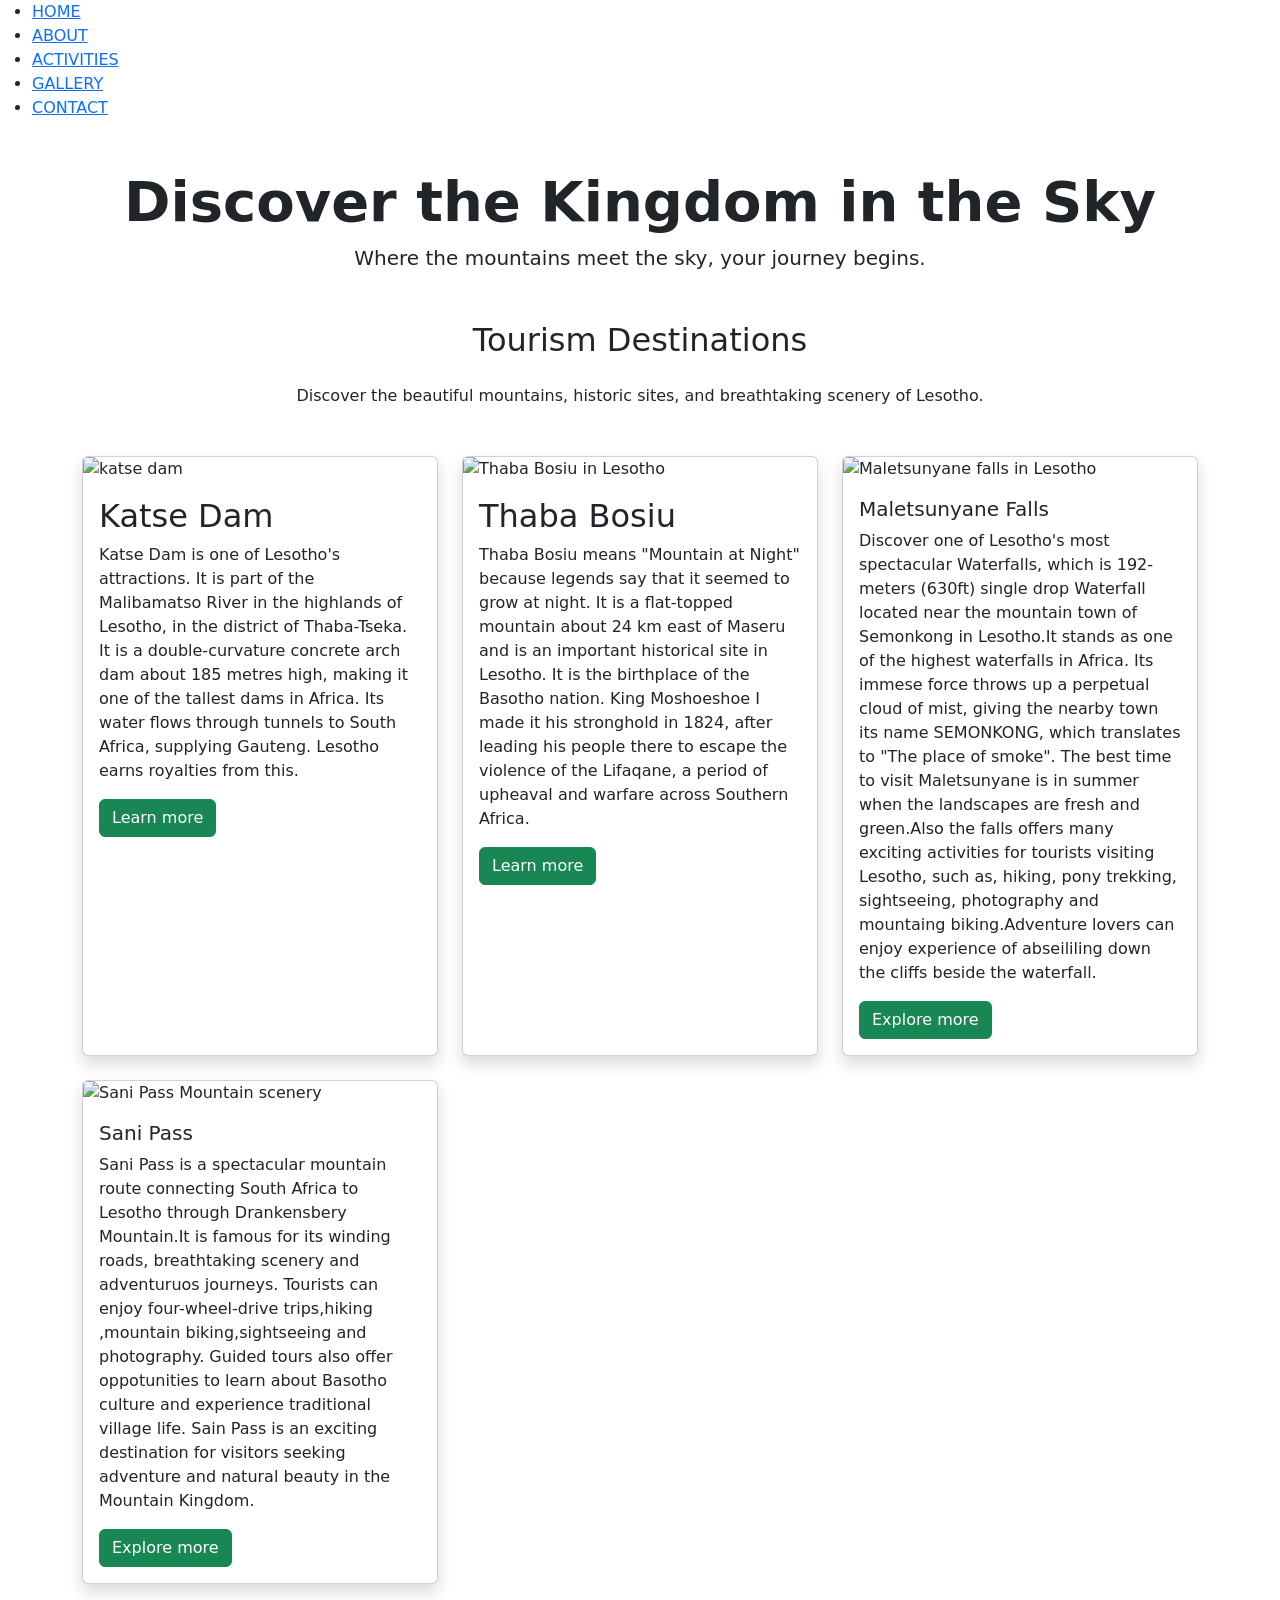
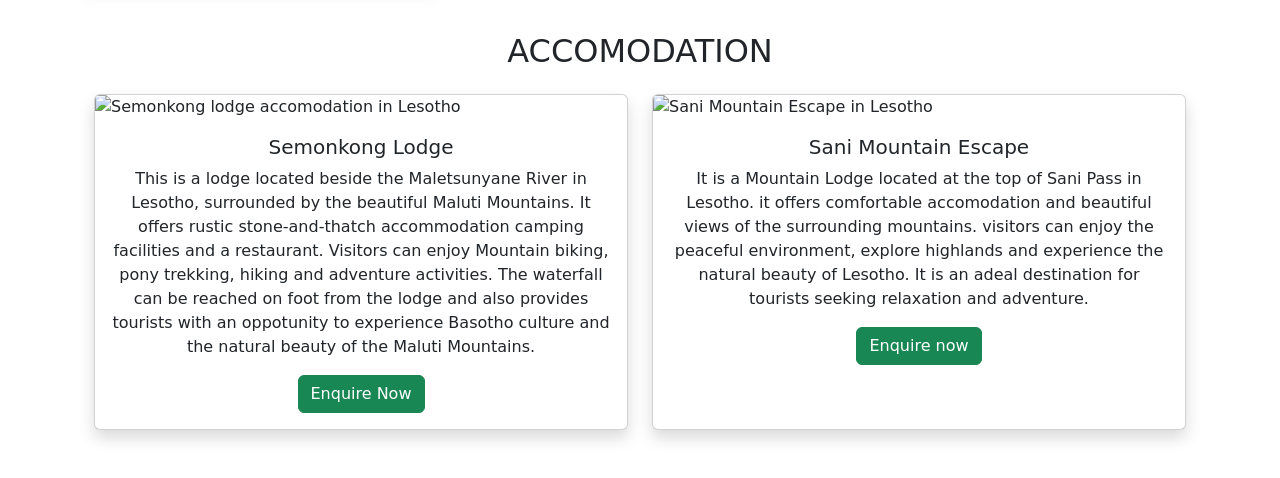
==== index.html @ 216dd3e4 "Add files via upload" ====
<!DOCTYPE html>
<html lang="en">
<head>
    
    
    <title>Lesotho Tourism</title>

    
    <link href="https://cdn.jsdelivr.net/npm/bootstrap@5.3.3/dist/css/bootstrap.min.css" rel="stylesheet">

    
    <link rel="stylesheet" href="CSS/Style.css">
</head>
<body onload="showWelcome()">


    <header>
        <nav>
            <ul>
                <li><a href="index.html">HOME</a></li>
                <li><a href="about.html">ABOUT</a></li>
                <li><a href="activities.html">ACTIVITIES</a></li>
                <li><a href="gallery.html">GALLERY</a></li>
                <li><a href="contact.html">CONTACT</a></li>
            </ul>
        </nav>

        <div class="container text-center my-5">
            <h1 class="display-4 fw-bold">
                Discover the Kingdom in the Sky
            </h1>
            <p class="lead">
                Where the mountains meet the sky, your journey begins.
            </p>
        </div>
    </header>

    <main>
        <h2 class="text-center mb-4">Tourism Destinations</h2>
                <p class="text-center mb-4">Discover the beautiful mountains, historic sites, and breathtaking scenery of Lesotho.</p>
                
        <div class="container my-5">
            <div class="row g-4">

                
                <div class="col-12 col-md-6 col-lg-4">
                    <div class="card shadow h-100">
                        <img src="phothos/Katse_Dam (1).jpg" class="card-img-top img-fluid" alt="katse dam">

                        <div class="card-body">
                            <h2 class="card-title">Katse Dam</h2>

                            <p class="card-text">
                                Katse Dam is one of Lesotho's attractions.
                                It is part of the Malibamatso River in the
                                highlands of Lesotho, in the district of
                                Thaba-Tseka. It is a double-curvature concrete
                                arch dam about 185 metres high, making it one
                                of the tallest dams in Africa. Its water flows
                                through tunnels to South Africa, supplying
                                Gauteng. Lesotho earns royalties from this.
                            </p>

                            <a href="About.html" class="btn btn-success">
                                Learn more
                            </a>
                        </div>
                    </div>
                </div>
                
                
                <div class="col-12 col-md-6 col-lg-4">
                    <div class="card shadow h-100">
                        <img
                            src="phothos/Thaba Bosiu.jpg.jpg" class="card-img-top img-fluid" alt="Thaba Bosiu in Lesotho">
                        <div class="card-body">
                            <h2 class="card-title">Thaba Bosiu</h2>

                            <p class="card-text">
                                Thaba Bosiu means "Mountain at Night" because
                                legends say that it seemed to grow at night.
                                It is a flat-topped mountain about 24 km east
                                of Maseru and is an important historical site
                                in Lesotho. It is the birthplace of the
                                Basotho nation. King Moshoeshoe I made it
                                his stronghold in 1824, after leading his
                                people there to escape the violence of the
                                Lifaqane, a period of upheaval and warfare
                                across Southern Africa.
                            </p>

                            <a href="About.html" class="btn btn-success">
                                Learn more
                            </a>
                        </div>
                    </div>
                </div>
                <div class="col-12 col-md-6 col-lg-4">
                    <div class="card shadow h-100">
                        <img src="phothos/Maletssunyane 2.jpg" class="card-img-top" alt="Maletsunyane falls in Lesotho">
                        <div class="card-body">
                            <h5 class="card-title">Maletsunyane Falls</h5>
                            <p class="card-text">Discover one of Lesotho's most spectacular Waterfalls, which is 192-meters (630ft)
                                single drop Waterfall located near the mountain town of Semonkong in Lesotho.It stands as one of the highest 
                                waterfalls in Africa. Its immese force throws up a perpetual cloud of mist, giving the nearby town its name
                                SEMONKONG, which translates to "The place of smoke". The best time to visit Maletsunyane is in summer when
                                the landscapes are fresh and green.Also the falls offers many exciting activities for tourists visiting Lesotho,
                                such as, hiking, pony trekking, sightseeing, photography and mountaing biking.Adventure lovers can enjoy experience
                                of abseililing down the cliffs beside the waterfall.
                            </p>
                            <a href="Activities.html" class="btn btn-success">Explore more</a>
                        </div>
                    </div>
                </div>

                <div class="col-12 col-md-6 col-lg-4">
                    <div class="card shadow h-100">
                        <img src="phothos/Sain Pass.jpg" class="card-img-top" alt="Sani Pass Mountain scenery">
                        <div class="card-body">
                            <h5 class="card-title">Sani Pass</h5>
                            <p class="card-text">Sani Pass is a spectacular mountain route connecting South Africa to Lesotho through Drankensbery
                                Mountain.It is famous for its winding roads, breathtaking scenery and adventuruos journeys. Tourists can enjoy 
                                four-wheel-drive trips,hiking ,mountain biking,sightseeing and photography. Guided tours also offer oppotunities to learn 
                                about Basotho culture and experience traditional village life. Sain Pass is an exciting destination for visitors seeking 
                                adventure and natural beauty in the Mountain Kingdom.
                            </p>
                            <a href="Activities.html" class="btn btn-success">Explore more</a>
                        </div>
                    </div>
                </div>
                

            </div>

            <section class="container my-5">
                <h2 class="text-center mb-4">ACCOMODATION</h2>
                <div class="row justify-content-center">
                    <div class="col-12 col-md-8 col-lg-6">
                        <div class="card shadow h-100">
                            <img src="phothos/Semonkong lodge.jpg" class="card-img-top" alt="Semonkong lodge accomodation in Lesotho">
                            <div class="card-body text-center">
                                <h5 class="card-title">Semonkong Lodge</h5>
                                <p class="card-text">This is a lodge located beside the Maletsunyane River in Lesotho, surrounded by the beautiful Maluti Mountains.
                                    It offers rustic stone-and-thatch accommodation camping facilities and a restaurant. Visitors can enjoy Mountain biking,
                                    pony trekking, hiking and adventure activities. The waterfall can be reached on foot from the lodge and also provides tourists with
                                    an oppotunity to experience Basotho culture and the natural beauty of the Maluti Mountains.
                                </p>
                                <a href="contact.html" class="btn btn-success">Enquire Now</a>
                            </div>
                        </div>
                    </div>

                    <div class="col-12 col-md-8 col-lg-6">
                        <div class="card shadow h-100">
                            <img src="phothos/Sani Mountain Escape.jpg" class="card-img-top" alt="Sani Mountain Escape in Lesotho">
                            <div class="card-body text-center">
                                <h5 class="card-title">Sani Mountain Escape</h5>
                                <p class="card-text">It is a Mountain Lodge located at the top of Sani Pass in Lesotho. it offers comfortable
                                    accomodation and beautiful views of the surrounding mountains. visitors can enjoy the peaceful environment,
                                    explore highlands and experience the natural beauty of Lesotho. It is an adeal destination for tourists seeking
                                    relaxation and adventure.
                                </p>
                                <a href="contact.html" class="btn btn-success">Enquire now</a>
                            </div>
                        </div>
                    </div>
                </div>
                
            

            </section>
           </div>
           </main>
           <script src="https://cdn.jsdelivr.net/npm/bootstrap@5.3.3/dist/js/bootstrap.bundle.min.js"></script>
           <script src="script.js"></script>

</body>
</html>
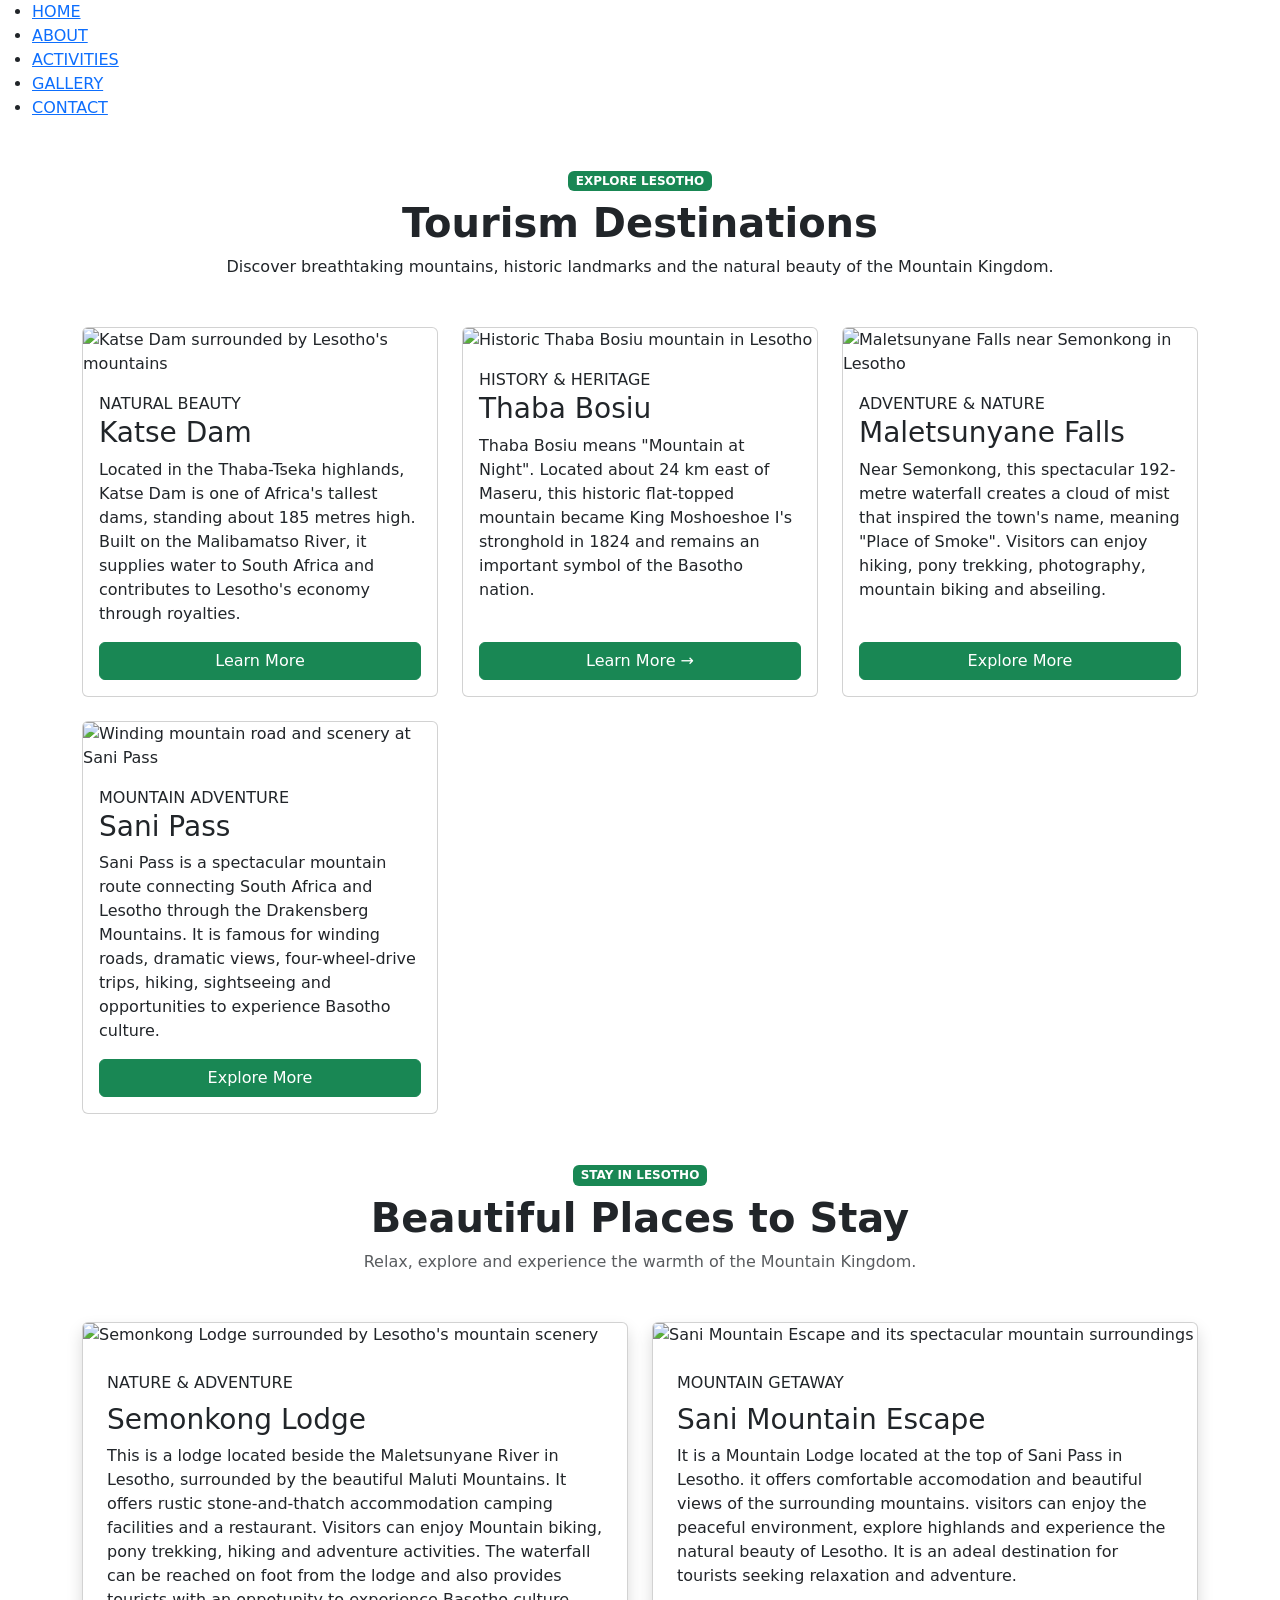
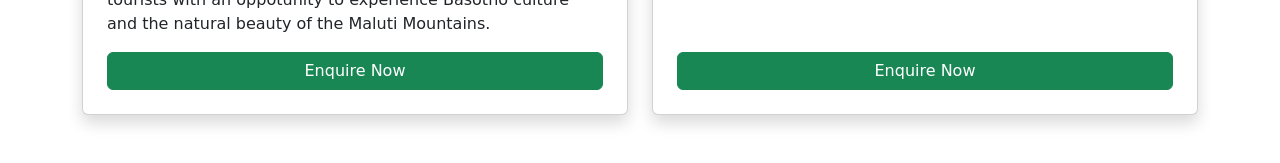
==== commit 9dd4d562: "Add files via upload" ====
--- a/index.html
+++ b/index.html
@@ -25,148 +25,211 @@
             </ul>
         </nav>
 
-        <div class="container text-center my-5">
-            <h1 class="display-4 fw-bold">
-                Discover the Kingdom in the Sky
-            </h1>
-            <p class="lead">
-                Where the mountains meet the sky, your journey begins.
-            </p>
-        </div>
-    </header>
-
-    <main>
-        <h2 class="text-center mb-4">Tourism Destinations</h2>
-                <p class="text-center mb-4">Discover the beautiful mountains, historic sites, and breathtaking scenery of Lesotho.</p>
-                
-        <div class="container my-5">
-            <div class="row g-4">
-
-                
-                <div class="col-12 col-md-6 col-lg-4">
-                    <div class="card shadow h-100">
-                        <img src="phothos/Katse_Dam (1).jpg" class="card-img-top img-fluid" alt="katse dam">
-
-                        <div class="card-body">
-                            <h2 class="card-title">Katse Dam</h2>
-
-                            <p class="card-text">
-                                Katse Dam is one of Lesotho's attractions.
-                                It is part of the Malibamatso River in the
-                                highlands of Lesotho, in the district of
-                                Thaba-Tseka. It is a double-curvature concrete
-                                arch dam about 185 metres high, making it one
-                                of the tallest dams in Africa. Its water flows
-                                through tunnels to South Africa, supplying
-                                Gauteng. Lesotho earns royalties from this.
-                            </p>
-
-                            <a href="About.html" class="btn btn-success">
-                                Learn more
-                            </a>
-                        </div>
-                    </div>
-                </div>
-                
-                
-                <div class="col-12 col-md-6 col-lg-4">
-                    <div class="card shadow h-100">
-                        <img
-                            src="phothos/Thaba Bosiu.jpg.jpg" class="card-img-top img-fluid" alt="Thaba Bosiu in Lesotho">
-                        <div class="card-body">
-                            <h2 class="card-title">Thaba Bosiu</h2>
-
-                            <p class="card-text">
-                                Thaba Bosiu means "Mountain at Night" because
-                                legends say that it seemed to grow at night.
-                                It is a flat-topped mountain about 24 km east
-                                of Maseru and is an important historical site
-                                in Lesotho. It is the birthplace of the
-                                Basotho nation. King Moshoeshoe I made it
-                                his stronghold in 1824, after leading his
-                                people there to escape the violence of the
-                                Lifaqane, a period of upheaval and warfare
-                                across Southern Africa.
-                            </p>
-
-                            <a href="About.html" class="btn btn-success">
-                                Learn more
-                            </a>
-                        </div>
-                    </div>
-                </div>
-                <div class="col-12 col-md-6 col-lg-4">
-                    <div class="card shadow h-100">
-                        <img src="phothos/Maletssunyane 2.jpg" class="card-img-top" alt="Maletsunyane falls in Lesotho">
-                        <div class="card-body">
-                            <h5 class="card-title">Maletsunyane Falls</h5>
-                            <p class="card-text">Discover one of Lesotho's most spectacular Waterfalls, which is 192-meters (630ft)
-                                single drop Waterfall located near the mountain town of Semonkong in Lesotho.It stands as one of the highest 
-                                waterfalls in Africa. Its immese force throws up a perpetual cloud of mist, giving the nearby town its name
-                                SEMONKONG, which translates to "The place of smoke". The best time to visit Maletsunyane is in summer when
-                                the landscapes are fresh and green.Also the falls offers many exciting activities for tourists visiting Lesotho,
-                                such as, hiking, pony trekking, sightseeing, photography and mountaing biking.Adventure lovers can enjoy experience
-                                of abseililing down the cliffs beside the waterfall.
-                            </p>
-                            <a href="Activities.html" class="btn btn-success">Explore more</a>
-                        </div>
-                    </div>
-                </div>
-
-                <div class="col-12 col-md-6 col-lg-4">
-                    <div class="card shadow h-100">
-                        <img src="phothos/Sain Pass.jpg" class="card-img-top" alt="Sani Pass Mountain scenery">
-                        <div class="card-body">
-                            <h5 class="card-title">Sani Pass</h5>
-                            <p class="card-text">Sani Pass is a spectacular mountain route connecting South Africa to Lesotho through Drankensbery
-                                Mountain.It is famous for its winding roads, breathtaking scenery and adventuruos journeys. Tourists can enjoy 
-                                four-wheel-drive trips,hiking ,mountain biking,sightseeing and photography. Guided tours also offer oppotunities to learn 
-                                about Basotho culture and experience traditional village life. Sain Pass is an exciting destination for visitors seeking 
-                                adventure and natural beauty in the Mountain Kingdom.
-                            </p>
-                            <a href="Activities.html" class="btn btn-success">Explore more</a>
-                        </div>
-                    </div>
-                </div>
-                
-
-            </div>
-
-            <section class="container my-5">
-                <h2 class="text-center mb-4">ACCOMODATION</h2>
-                <div class="row justify-content-center">
-                    <div class="col-12 col-md-8 col-lg-6">
-                        <div class="card shadow h-100">
-                            <img src="phothos/Semonkong lodge.jpg" class="card-img-top" alt="Semonkong lodge accomodation in Lesotho">
-                            <div class="card-body text-center">
-                                <h5 class="card-title">Semonkong Lodge</h5>
+        
+
+<section class="container my-5 destination-section">
+
+    <div class="text-center mb-5">
+        <span class="badge text-bg-success mb-2">
+            EXPLORE LESOTHO
+        </span>
+
+        <h2 class="display-6 fw-bold destination-heading">
+            Tourism Destinations
+        </h2>
+
+        <p class="destination-intro">
+            Discover breathtaking mountains, historic landmarks
+            and the natural beauty of the Mountain Kingdom.
+        </p>
+    </div>
+
+    <div class="row g-4 destination-row">
+
+        
+        <div class="col-12 col-md-6 col-lg-4">
+            <div class="card destination-card h-100">
+
+                <img src="phothos/Katse_Dam (1).jpg"
+                     class="card-img-top destination-image"
+                     alt="Katse Dam surrounded by Lesotho's mountains">
+
+                <div class="card-body d-flex flex-column">
+                    <span class="destination-tag">NATURAL BEAUTY</span>
+
+                    <h3 class="card-title">Katse Dam</h3>
+
+                    <p class="card-text">
+                        Located in the Thaba-Tseka highlands, Katse Dam
+                        is one of Africa's tallest dams, standing about
+                        185 metres high. Built on the Malibamatso River,
+                        it supplies water to South Africa and contributes
+                        to Lesotho's economy through royalties.
+                    </p>
+
+                    <a href="about.html"
+                       class="btn btn-success destination-btn mt-auto">
+                        Learn More <span aria-hidden="true"></span>
+                    </a>
+                </div>
+            </div>
+        </div>
+
+    
+        <div class="col-12 col-md-6 col-lg-4">
+            <div class="card destination-card h-100">
+
+                <img src="phothos/Thaba Bosiu.jpg.jpg"
+                     class="card-img-top destination-image"
+                     alt="Historic Thaba Bosiu mountain in Lesotho">
+
+                <div class="card-body d-flex flex-column">
+                    <span class="destination-tag">HISTORY &amp; HERITAGE</span>
+
+                    <h3 class="card-title">Thaba Bosiu</h3>
+
+                    <p class="card-text">
+                        Thaba Bosiu means "Mountain at Night". Located
+                        about 24 km east of Maseru, this historic
+                        flat-topped mountain became King Moshoeshoe I's
+                        stronghold in 1824 and remains an important
+                        symbol of the Basotho nation.
+                    </p>
+
+                    <a href="about.html"
+                       class="btn btn-success destination-btn mt-auto">
+                        Learn More <span aria-hidden="true">→</span>
+                    </a>
+                </div>
+            </div>
+        </div>
+
+
+        <div class="col-12 col-md-6 col-lg-4">
+            <div class="card destination-card h-100">
+
+                <img src="phothos/Maletssunyane 2.jpg"
+                     class="card-img-top destination-image"
+                     alt="Maletsunyane Falls near Semonkong in Lesotho">
+
+                <div class="card-body d-flex flex-column">
+                    <span class="destination-tag">ADVENTURE &amp; NATURE</span>
+
+                    <h3 class="card-title">Maletsunyane Falls</h3>
+
+                    <p class="card-text">
+                        Near Semonkong, this spectacular 192-metre
+                        waterfall creates a cloud of mist that inspired
+                        the town's name, meaning "Place of Smoke".
+                        Visitors can enjoy hiking, pony trekking,
+                        photography, mountain biking and abseiling.
+                    </p>
+
+                    <a href="activities.html"
+                       class="btn btn-success destination-btn mt-auto">
+                        Explore More <span aria-hidden="true"></span>
+                    </a>
+                </div>
+            </div>
+        </div>
+        <div class="col-12 col-md-6 col-lg-4">
+            <div class="card destination-card h-100">
+
+                <img src="phothos/Sain Pass.jpg"
+                     class="card-img-top destination-image"
+                     alt="Winding mountain road and scenery at Sani Pass">
+
+                <div class="card-body d-flex flex-column">
+                    <span class="destination-tag">MOUNTAIN ADVENTURE</span>
+
+                    <h3 class="card-title">Sani Pass</h3>
+
+                    <p class="card-text">
+                        Sani Pass is a spectacular mountain route
+                        connecting South Africa and Lesotho through
+                        the Drakensberg Mountains. It is famous for
+                        winding roads, dramatic views, four-wheel-drive
+                        trips, hiking, sightseeing and opportunities
+                        to experience Basotho culture.
+                    </p>
+
+                    <a href="activities.html"
+                       class="btn btn-success destination-btn mt-auto">
+                        Explore More <span aria-hidden="true"></span>
+                    </a>
+                </div>
+            </div>
+        </div>
+
+    </div>
+</section>
+            <section class="container my-5 accommodation-section">
+
+                <div class="text-center mb-5">
+                    <span class="badge text-bg-success mb-2">
+                        STAY IN LESOTHO
+                    </span>
+                    <h2 class="display-6 fw-bold">Beautiful Places to Stay</h2>
+                    <p class="text-muted">
+                        Relax, explore and experience the warmth of the Mountain Kingdom.
+                    </p>
+                </div>
+            
+                <div class="row g-4">
+            
+                    <div class="col-12 col-md-6">
+                        <div class="card stay-card h-100 shadow">
+            
+                            <img src="phothos/Semonkong lodge.jpg"
+                                 class="card-img-top stay-image"
+                                 alt="Semonkong Lodge surrounded by Lesotho's mountain scenery">
+            
+                            <div class="card-body d-flex flex-column p-4">
+                                <span class="stay-label">NATURE & ADVENTURE</span>
+            
+                                <h3 class="card-title mt-2">Semonkong Lodge</h3>
+            
                                 <p class="card-text">This is a lodge located beside the Maletsunyane River in Lesotho, surrounded by the beautiful Maluti Mountains.
                                     It offers rustic stone-and-thatch accommodation camping facilities and a restaurant. Visitors can enjoy Mountain biking,
                                     pony trekking, hiking and adventure activities. The waterfall can be reached on foot from the lodge and also provides tourists with
-                                    an oppotunity to experience Basotho culture and the natural beauty of the Maluti Mountains.
-                                </p>
-                                <a href="contact.html" class="btn btn-success">Enquire Now</a>
+                                    an oppotunity to experience Basotho culture and the natural beauty of the Maluti Mountains.</p>
+                                
+                                    
+            
+                                <a href="contact.html"
+                                   class="btn btn-success mt-auto enquire-btn"> Enquire Now</a>
                             </div>
                         </div>
                     </div>
-
-                    <div class="col-12 col-md-8 col-lg-6">
-                        <div class="card shadow h-100">
-                            <img src="phothos/Sani Mountain Escape.jpg" class="card-img-top" alt="Sani Mountain Escape in Lesotho">
-                            <div class="card-body text-center">
-                                <h5 class="card-title">Sani Mountain Escape</h5>
-                                <p class="card-text">It is a Mountain Lodge located at the top of Sani Pass in Lesotho. it offers comfortable
-                                    accomodation and beautiful views of the surrounding mountains. visitors can enjoy the peaceful environment,
-                                    explore highlands and experience the natural beauty of Lesotho. It is an adeal destination for tourists seeking
-                                    relaxation and adventure.
-                                </p>
-                                <a href="contact.html" class="btn btn-success">Enquire now</a>
+            
+                    
+                    <div class="col-12 col-md-6">
+                        <div class="card stay-card h-100 shadow">
+            
+                            <img src="phothos/Sani Mountain Escape.jpg"
+                                 class="card-img-top stay-image"
+                                 alt="Sani Mountain Escape and its spectacular mountain surroundings">
+            
+                            <div class="card-body d-flex flex-column p-4">
+                                <span class="stay-label">MOUNTAIN GETAWAY</span>
+            
+                                <h3 class="card-title mt-2">Sani Mountain Escape</h3>
+            
+         <p class="card-text">It is a Mountain Lodge located at the top of Sani Pass in Lesotho. it offers comfortable
+                                accomodation and beautiful views of the surrounding mountains. visitors can enjoy the peaceful environment,
+                                explore highlands and experience the natural beauty of Lesotho. It is an adeal destination for tourists seeking
+                                relaxation and adventure.</p>
+                                    
+            
+                                <a href="contact.html"
+                                   class="btn btn-success mt-auto enquire-btn"> Enquire Now</a>
                             </div>
                         </div>
                     </div>
-                </div>
-                
-            
+            
+                </div>
+            </section>
+           
 
             </section>
            </div>
